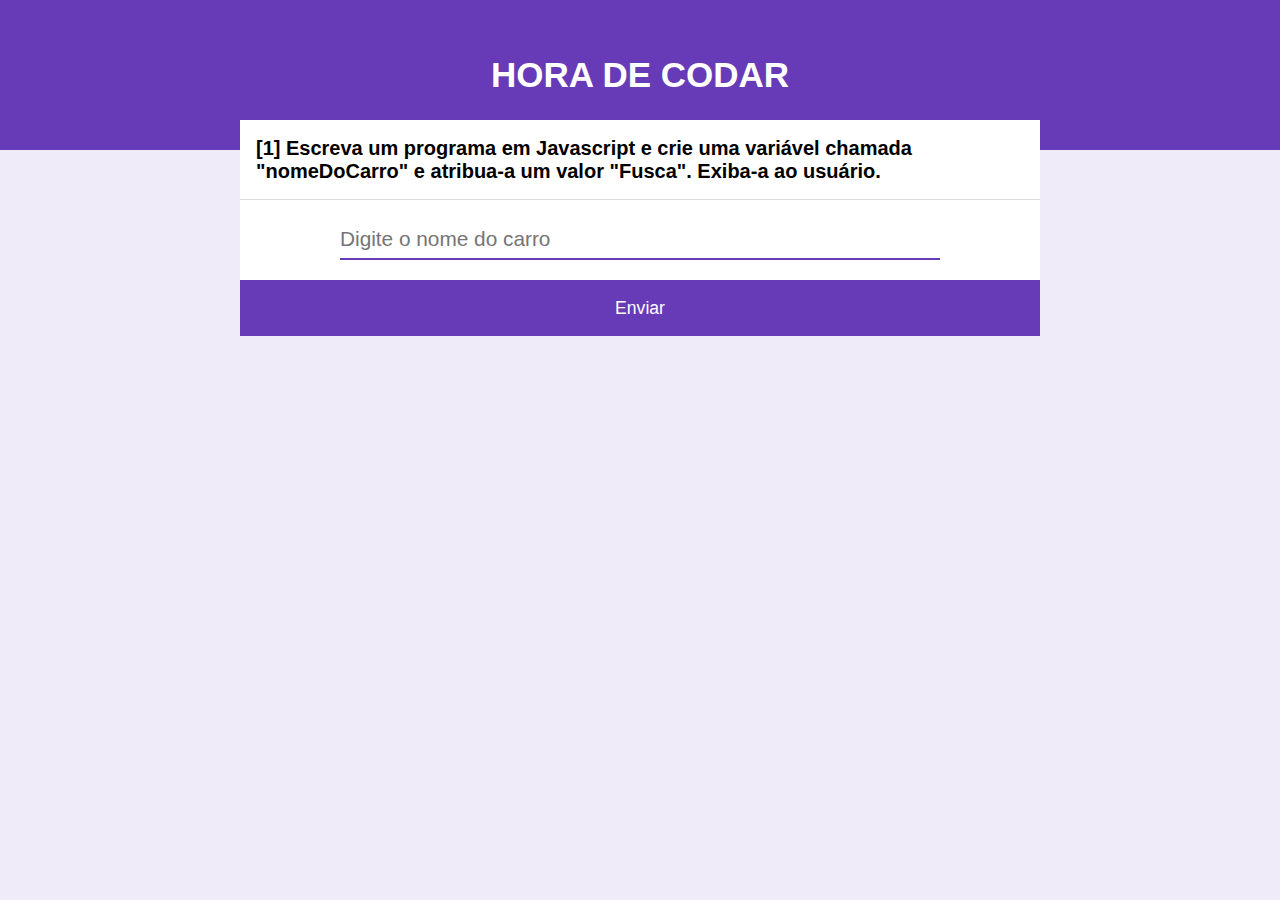
==== 11. Hora de Codar/index.html @ 717ae967 "07/03/2023" ====
<!DOCTYPE html>
<html lang="pt-BR">
    <head>
        <meta charset="UTF-8">
        <meta name="viewport" content="width=device-width, initial-scale=1.0">
        <meta http-equiv="X-UA-Compatible" content="ie=edge">

        <title>Hora de Codar</title>
        <meta http-equiv="description" content="Logica de Programação">

        <link rel="stylesheet" href="css/normalize.css">
        <link rel="stylesheet" href="css/style.css">

        <script src="js/main.js"></script>
    </head>

    <body>
        <header>
            <h1>HORA DE CODAR</h1>
        </header>

        <main>
            <div class="question-container">
                <div class="question-header">
                    <h2>[1] Escreva um programa em Javascript e crie uma variável chamada "nomeDoCarro" e atribua-a um valor "Fusca". Exiba-a ao usuário.</h2>
                    <div class="line"></div>
                </div>
                <div class="question-body">
                    <input type="input" class="form__field" placeholder="Digite o nome do carro" name="nomeDoCarro" id="nomeDoCarro" required />
                </div>
                <button id="progress">Enviar</button>
            </div>
        </main>
    </body>
</html>
---- 11. Hora de Codar/css/style.css ----
:root {
    --roxo: #673AB7;
}

* {
    font-family: "Roboto", sans-serif;
}

body {
    background-color: #F0EBF8;
}

main {
    display: flex;
    justify-content: center;
    align-items: center;
}

header {
    overflow: hidden;
    width: 100%;
    height: 150px;
    background-color: var(--roxo);

    display: flex;
    justify-content: center;
    align-items: center;
}

header h1 {
    color: white;
    font-size: 35px;
}

.question-container {
    overflow: hidden;
    background-color: white;
    width: clamp(800px, 50%, 1600px);

    position: relative;
    bottom: 30px;
}

.question-container .question-header {
    width: 100%;
    height: 100%;
}

.question-container .question-header h2 {
    font-size: 20px;
    text-align: left;
    padding-left: 2%
}

.question-container .question-header .line {
    border-top: 1px solid #dadce0;
    width: 100%;
}

.question-container .question-body {
    padding-top: 20px;
    padding-bottom: 20px;
}

.question-body {
    display: flex;
    justify-content: center;
    align-items: center;
}

.form__field {
    font-family: inherit;
    width: 75%;
    border: 0;
    border-bottom: 2px solid var(--roxo);
    outline: 0;
    font-size: 1.3rem;
    color: black;
    padding: 7px 0;
    background: transparent;
    transition: border-color 0.2s;
}

button {
    background-color: var(--roxo);
    color: #fff;
    border: none;
    display: block;
    width: 100%;
    cursor: pointer;
    font-size: 1.1rem;
    padding: 1.1rem;
}

button:hover {
    background-color: black;
    transition: all 300ms ease;
}
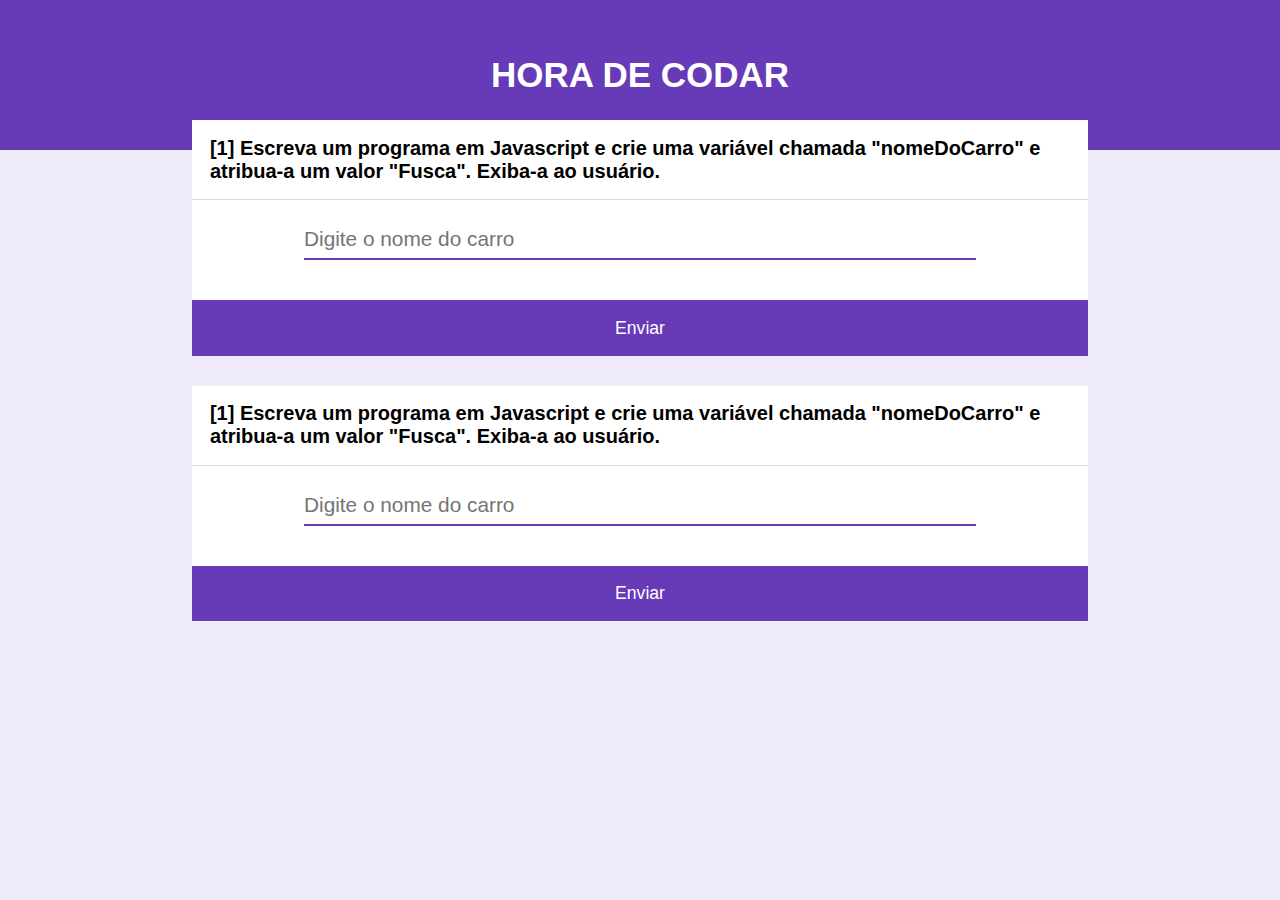
==== commit c64ff4b0: "07/03/2023" ====
--- a/11. Hora de Codar/index.html
+++ b/11. Hora de Codar/index.html
@@ -1,25 +1,26 @@
 <!DOCTYPE html>
 <html lang="pt-BR">
-    <head>
-        <meta charset="UTF-8">
-        <meta name="viewport" content="width=device-width, initial-scale=1.0">
-        <meta http-equiv="X-UA-Compatible" content="ie=edge">
 
-        <title>Hora de Codar</title>
-        <meta http-equiv="description" content="Logica de Programação">
+<head>
+    <meta charset="UTF-8">
+    <meta name="viewport" content="width=device-width, initial-scale=1.0">
+    <meta http-equiv="X-UA-Compatible" content="ie=edge">
 
-        <link rel="stylesheet" href="css/normalize.css">
-        <link rel="stylesheet" href="css/style.css">
+    <title>Hora de Codar</title>
+    <meta http-equiv="description" content="Logica de Programação">
 
-        <script src="js/main.js"></script>
-    </head>
+    <link rel="stylesheet" href="css/normalize.css">
+    <link rel="stylesheet" href="css/style.css">
 
-    <body>
-        <header>
-            <h1>HORA DE CODAR</h1>
-        </header>
+    <script src="js/main.js"></script>
+</head>
 
-        <main>
+<body>
+    <header>
+        <h1>HORA DE CODAR</h1>
+    </header>
+
+    <main id="main">
             <div class="question-container">
                 <div class="question-header">
                     <h2>[1] Escreva um programa em Javascript e crie uma variável chamada "nomeDoCarro" e atribua-a um valor "Fusca". Exiba-a ao usuário.</h2>
@@ -27,9 +28,11 @@
                 </div>
                 <div class="question-body">
                     <input type="input" class="form__field" placeholder="Digite o nome do carro" name="nomeDoCarro" id="nomeDoCarro" required />
+                    <!-- <p class="form__result">Resultado</p> -->
                 </div>
                 <button id="progress">Enviar</button>
             </div>
-        </main>
-    </body>
+    </main>
+</body>
+
 </html>--- a/11. Hora de Codar/css/style.css
+++ b/11. Hora de Codar/css/style.css
@@ -12,8 +12,13 @@
 
 main {
     display: flex;
+    flex-direction: column;
     justify-content: center;
     align-items: center;
+}
+
+main > * {
+    margin-bottom: 30px;
 }
 
 header {
@@ -35,7 +40,7 @@
 .question-container {
     overflow: hidden;
     background-color: white;
-    width: clamp(800px, 50%, 1600px);
+    width: clamp(200px, 70%, 1600px);
 
     position: relative;
     bottom: 30px;
@@ -64,8 +69,12 @@
 
 .question-body {
     display: flex;
-    justify-content: center;
+    flex-direction: column;
     align-items: center;
+}
+
+.question-body > * {
+    margin-bottom: 20px;
 }
 
 .form__field {
@@ -80,6 +89,7 @@
     background: transparent;
     transition: border-color 0.2s;
 }
+
 
 button {
     background-color: var(--roxo);
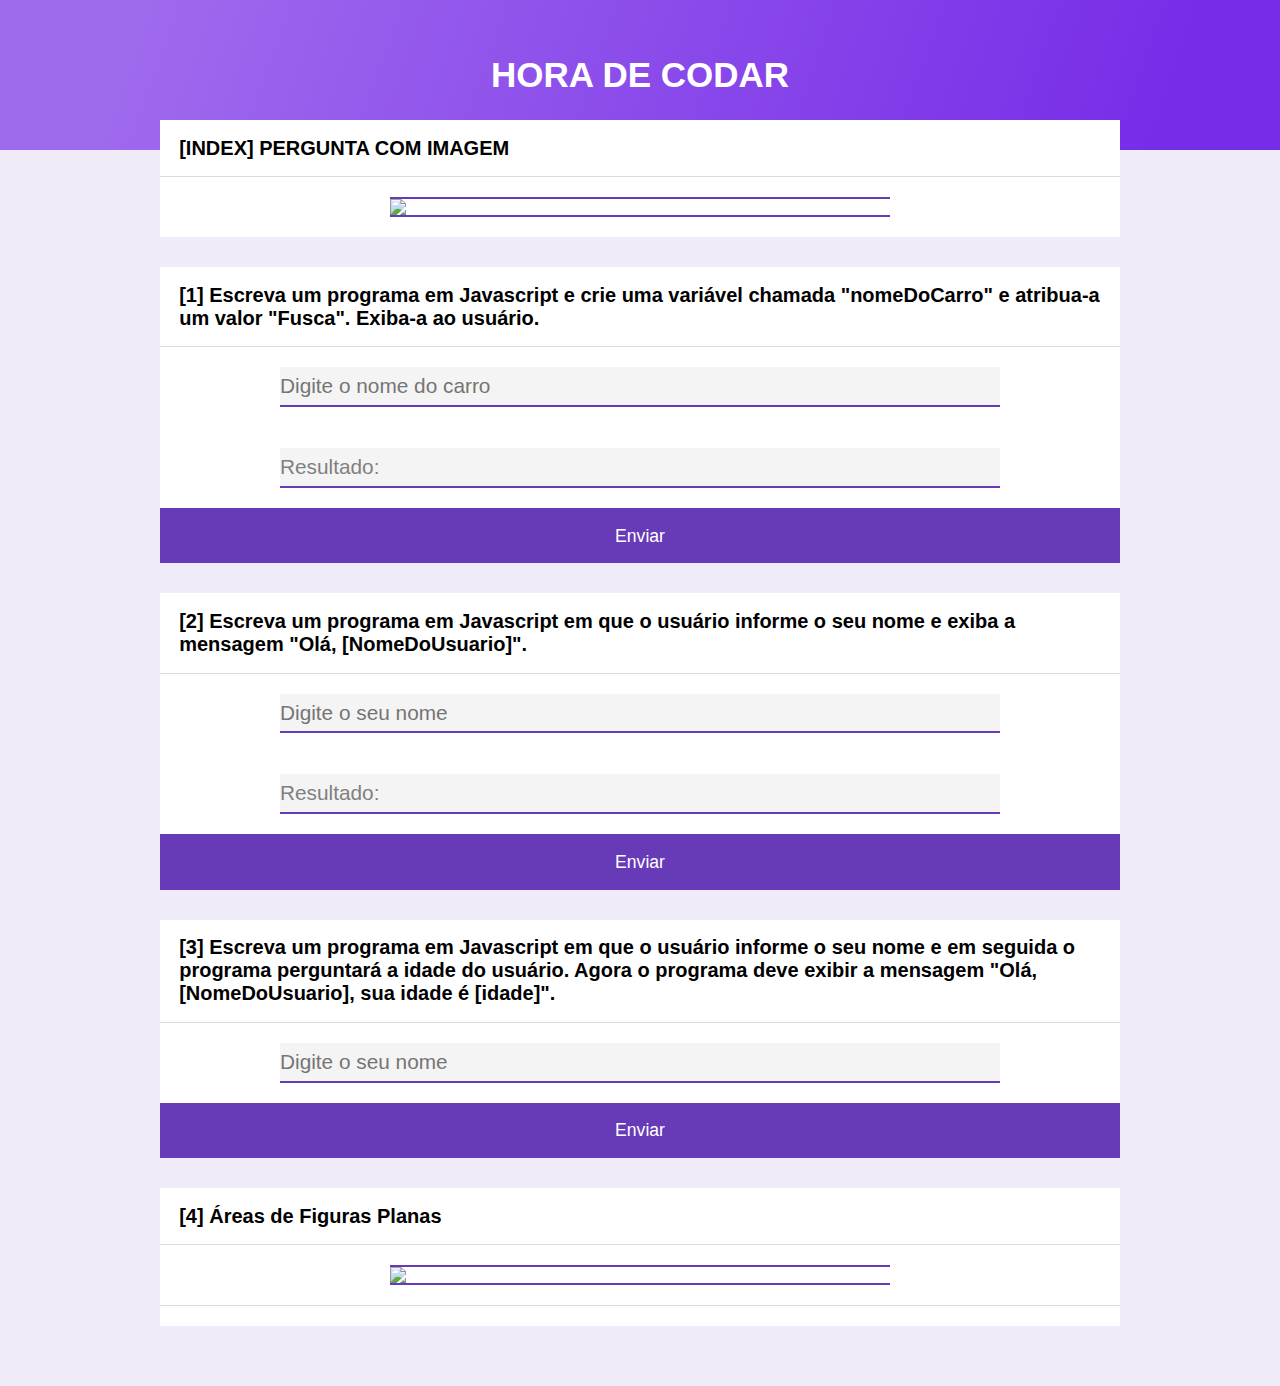
==== commit db7e3d0d: "08/03/2023" ====
--- a/11. Hora de Codar/index.html
+++ b/11. Hora de Codar/index.html
@@ -21,16 +21,31 @@
     </header>
 
     <main id="main">
+        <!--
             <div class="question-container">
                 <div class="question-header">
-                    <h2>[1] Escreva um programa em Javascript e crie uma variável chamada "nomeDoCarro" e atribua-a um valor "Fusca". Exiba-a ao usuário.</h2>
+                    <h2>[100] Escreva um programa em Javascript e crie uma variável chamada "nomeDoCarro" e atribua-a um valor "Fusca". Exiba-a ao usuário.</h2>
                     <div class="line"></div>
+                    <picture>
+                        <img src="https://lh6.googleusercontent.com/12VeEnZzYRUQqnRbEjxjJ3m2H6BxAU-oLQ0vuG08k-hpqXq5A36AZBSilhnFhT1Phe4S6ClFM6AHTHMTXkEf9BksDv2jI3bqHSH4nOR_tqbRntx4pmbdt3EzOLGrttrFtw=w321">
+                    </picture>
                 </div>
                 <div class="question-body">
                     <input type="input" class="form__field" placeholder="Digite o nome do carro" name="nomeDoCarro" id="nomeDoCarro" required />
-                    <!-- <p class="form__result">Resultado</p> -->
+                    <p class="form__result">Resultado</p>
                 </div>
                 <button id="progress">Enviar</button>
+            </div>
+            -->
+
+            <div class="question-container">
+                <div class="question-header">
+                    <h2>[INDEX] PERGUNTA COM IMAGEM</h2>
+                    <div class="line"></div>
+                    <picture>
+                        <img src="https://lh6.googleusercontent.com/12VeEnZzYRUQqnRbEjxjJ3m2H6BxAU-oLQ0vuG08k-hpqXq5A36AZBSilhnFhT1Phe4S6ClFM6AHTHMTXkEf9BksDv2jI3bqHSH4nOR_tqbRntx4pmbdt3EzOLGrttrFtw=w321">
+                    </picture>
+                </div>
             </div>
     </main>
 </body>
--- a/11. Hora de Codar/css/style.css
+++ b/11. Hora de Codar/css/style.css
@@ -25,7 +25,7 @@
     overflow: hidden;
     width: 100%;
     height: 150px;
-    background-color: var(--roxo);
+    background: linear-gradient(109.6deg, rgba(119, 44, 232, 0.68) 11.5%, rgb(119, 44, 232) 91.2%);
 
     display: flex;
     justify-content: center;
@@ -40,7 +40,7 @@
 .question-container {
     overflow: hidden;
     background-color: white;
-    width: clamp(200px, 70%, 1600px);
+    width: clamp(350px, 75%, 1000px);
 
     position: relative;
     bottom: 30px;
@@ -64,7 +64,24 @@
 
 .question-container .question-body {
     padding-top: 20px;
-    padding-bottom: 20px;
+}
+
+.question-header picture {
+    display: flex;
+    justify-content: center;
+    align-items: center;
+}
+
+.question-header picture img {
+    width: clamp(250px, 75%, 500px);
+    max-height: 500px;
+    object-fit: contain;
+    
+    border-bottom: 2px solid var(--roxo);
+    border-top: 2px solid var(--roxo);
+
+    margin-top: 20px;
+    margin-bottom: 20px;
 }
 
 .question-body {
@@ -86,7 +103,20 @@
     font-size: 1.3rem;
     color: black;
     padding: 7px 0;
+    background-color: #f5f4f4;
+    transition: border-color 0.2s;
+}
+
+.form__result {
+    font-family: inherit;
+    width: 75%;
+    border-bottom: 2px solid var(--roxo);
+    outline: 0;
+    font-size: 1.3rem;
+    color: gray;
+    padding: 7px 0;
     background: transparent;
+    background-color: #f5f4f4;
     transition: border-color 0.2s;
 }
 
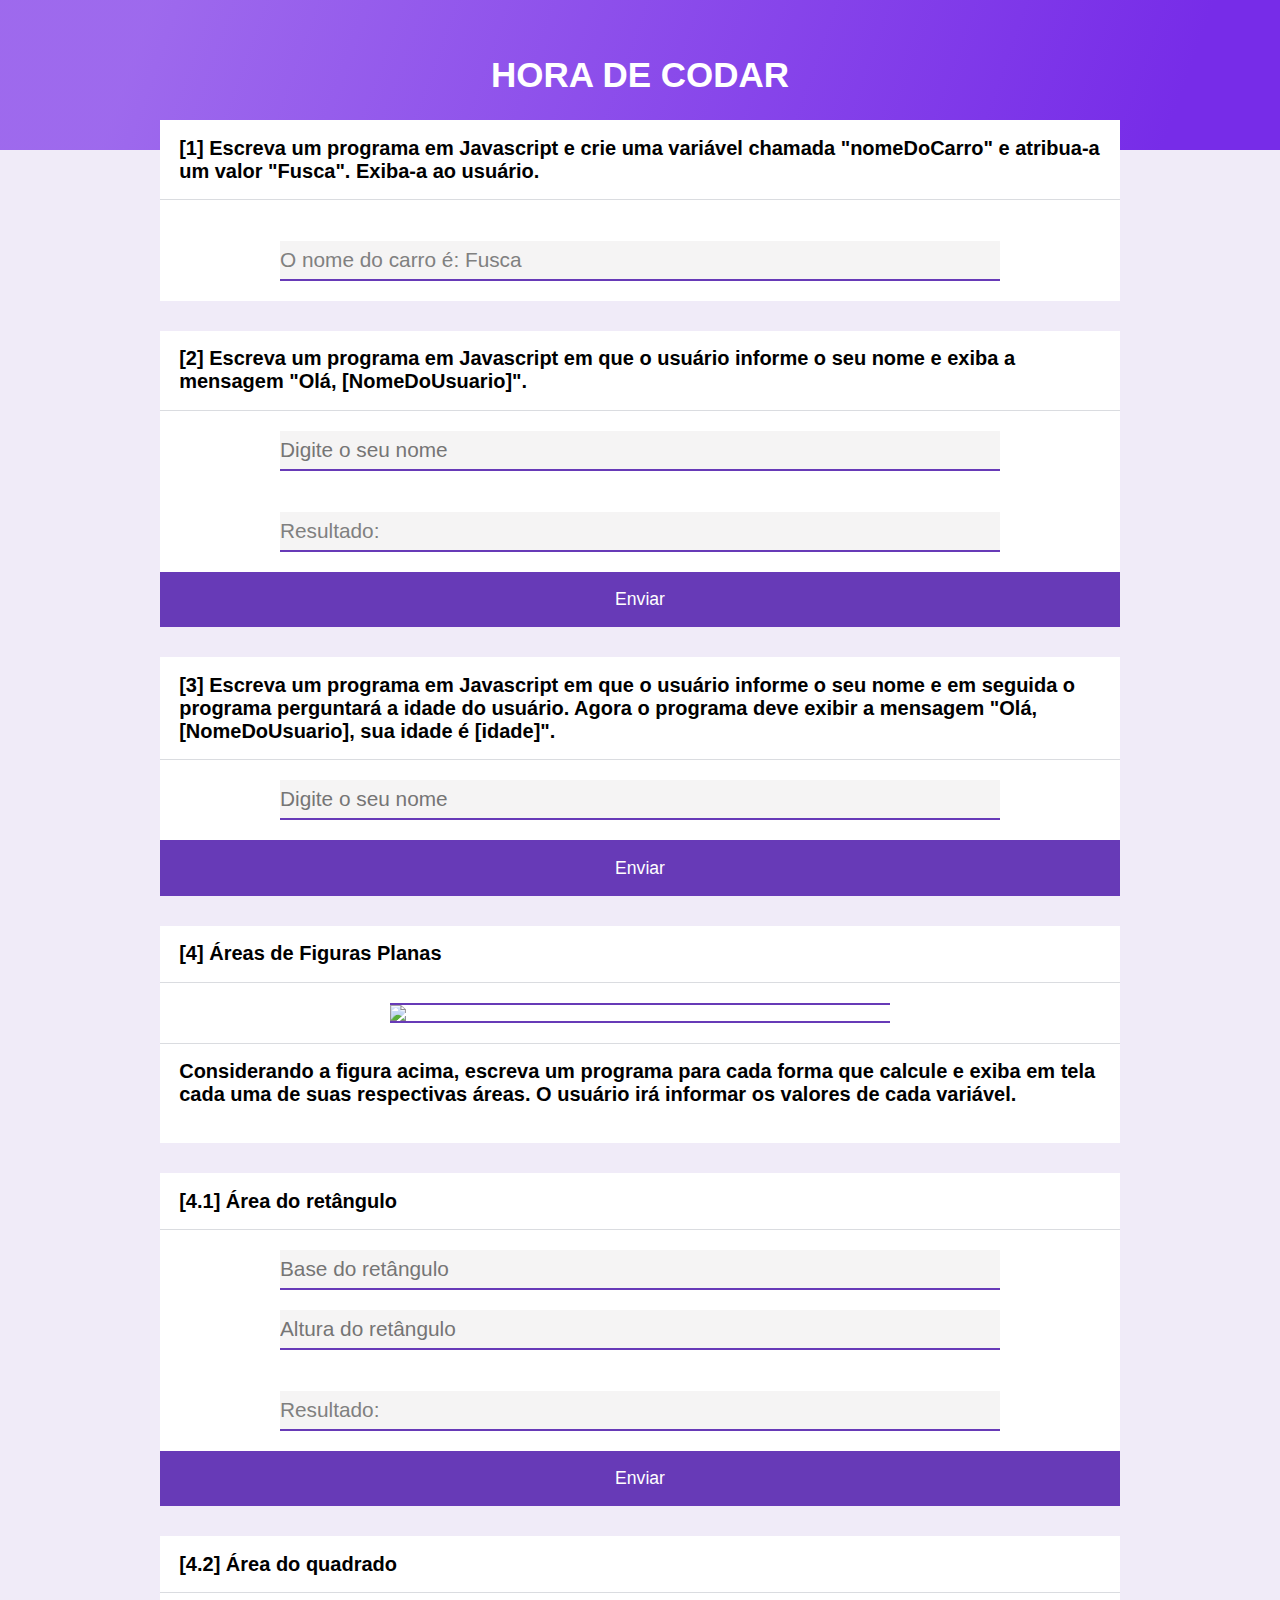
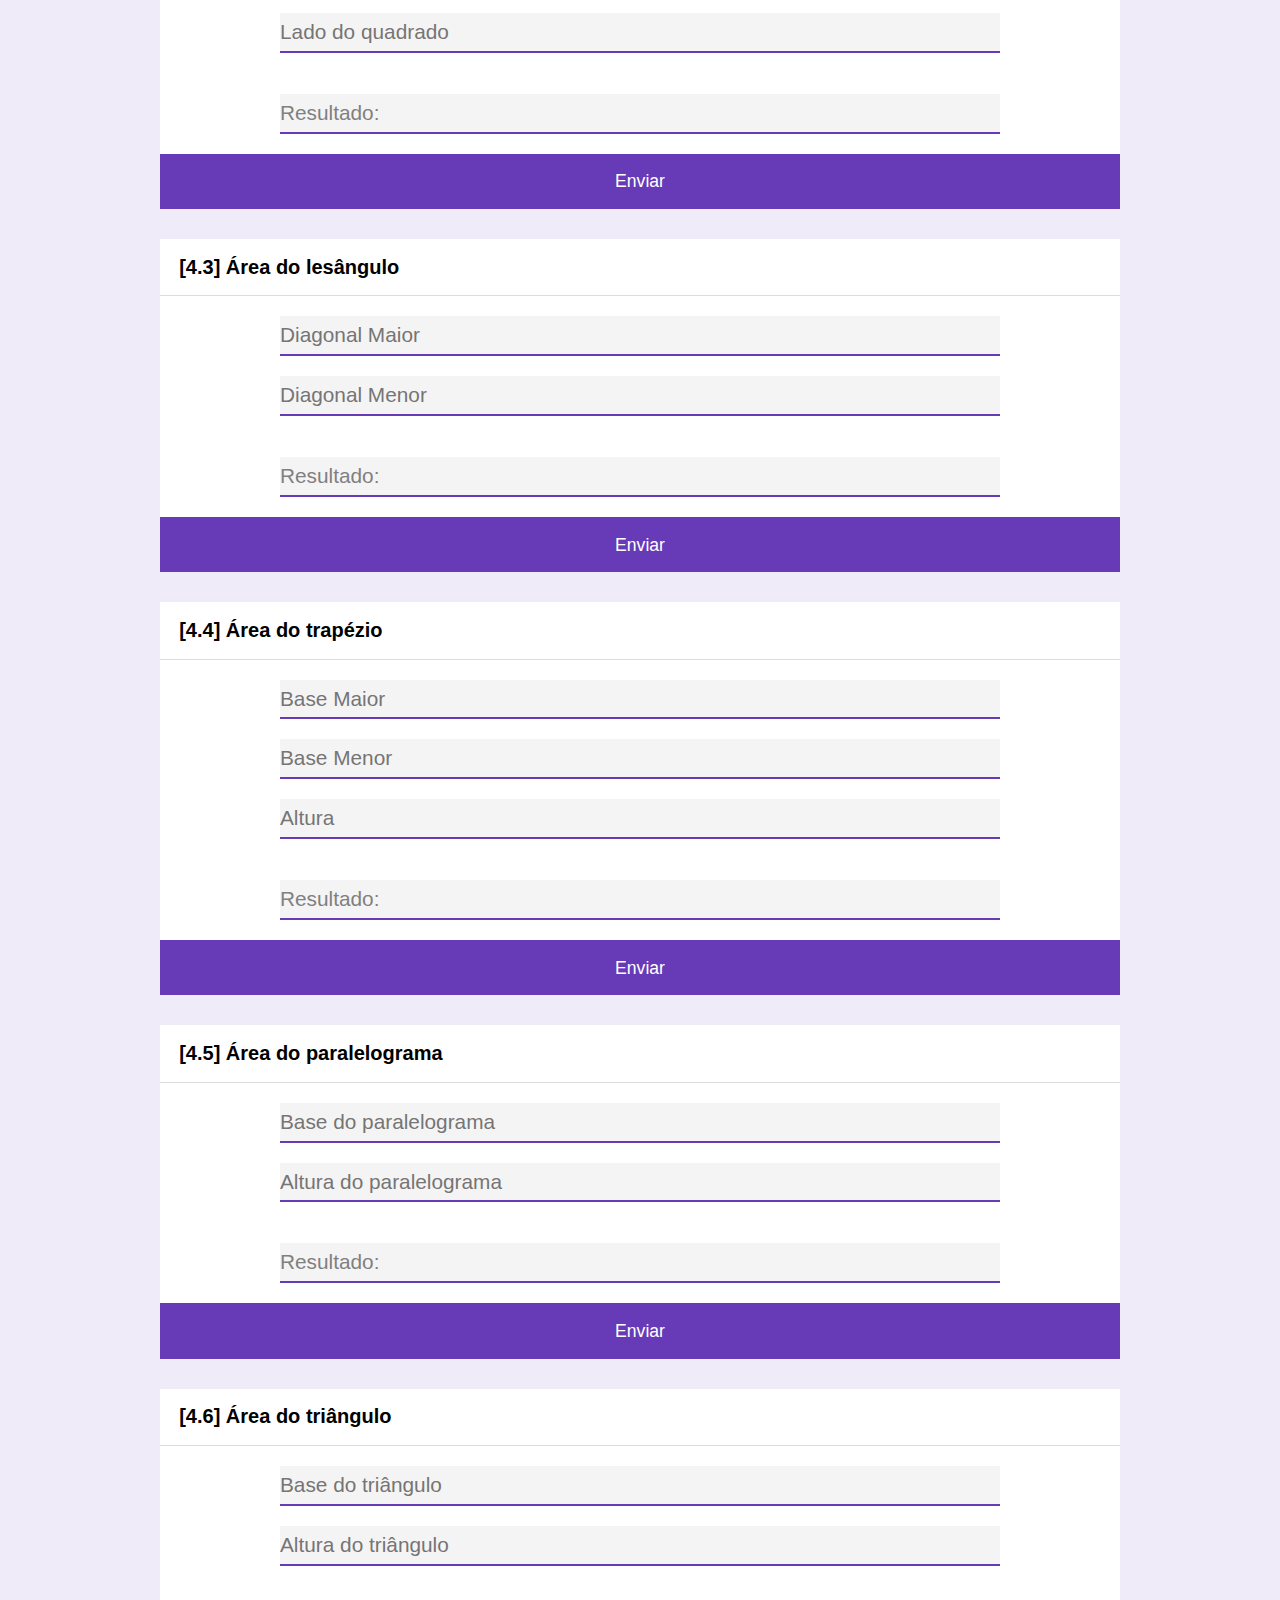
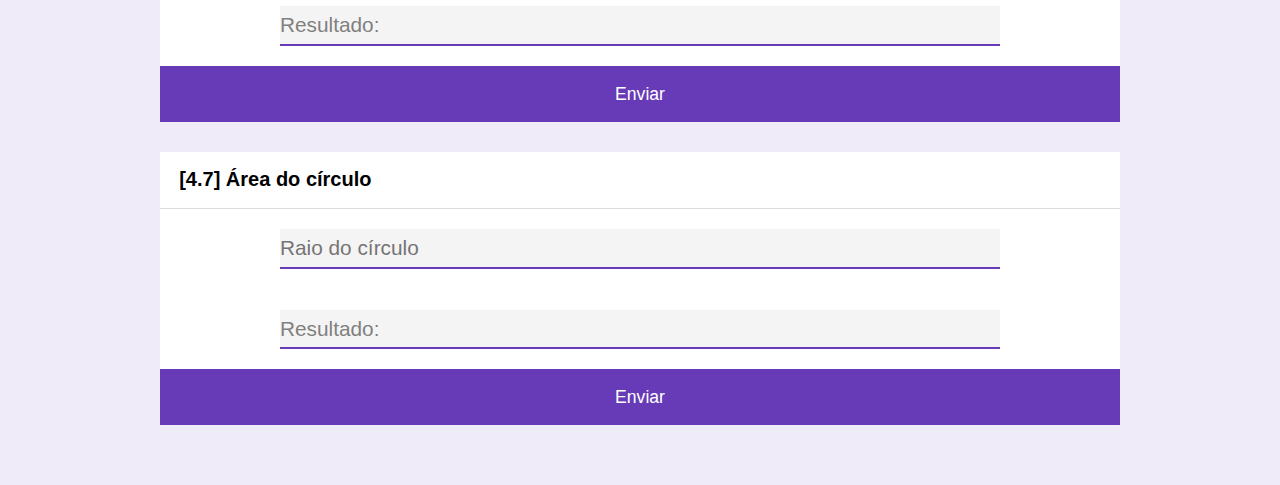
==== commit 80dcbf1a: "08/03/2023" ====
--- a/11. Hora de Codar/index.html
+++ b/11. Hora de Codar/index.html
@@ -12,7 +12,7 @@
     <link rel="stylesheet" href="css/normalize.css">
     <link rel="stylesheet" href="css/style.css">
 
-    <script src="js/main.js"></script>
+    <script src="./js/main.js"></script>
 </head>
 
 <body>
@@ -38,6 +38,7 @@
             </div>
             -->
 
+            <!--
             <div class="question-container">
                 <div class="question-header">
                     <h2>[INDEX] PERGUNTA COM IMAGEM</h2>
@@ -47,6 +48,7 @@
                     </picture>
                 </div>
             </div>
+        -->
     </main>
 </body>
 
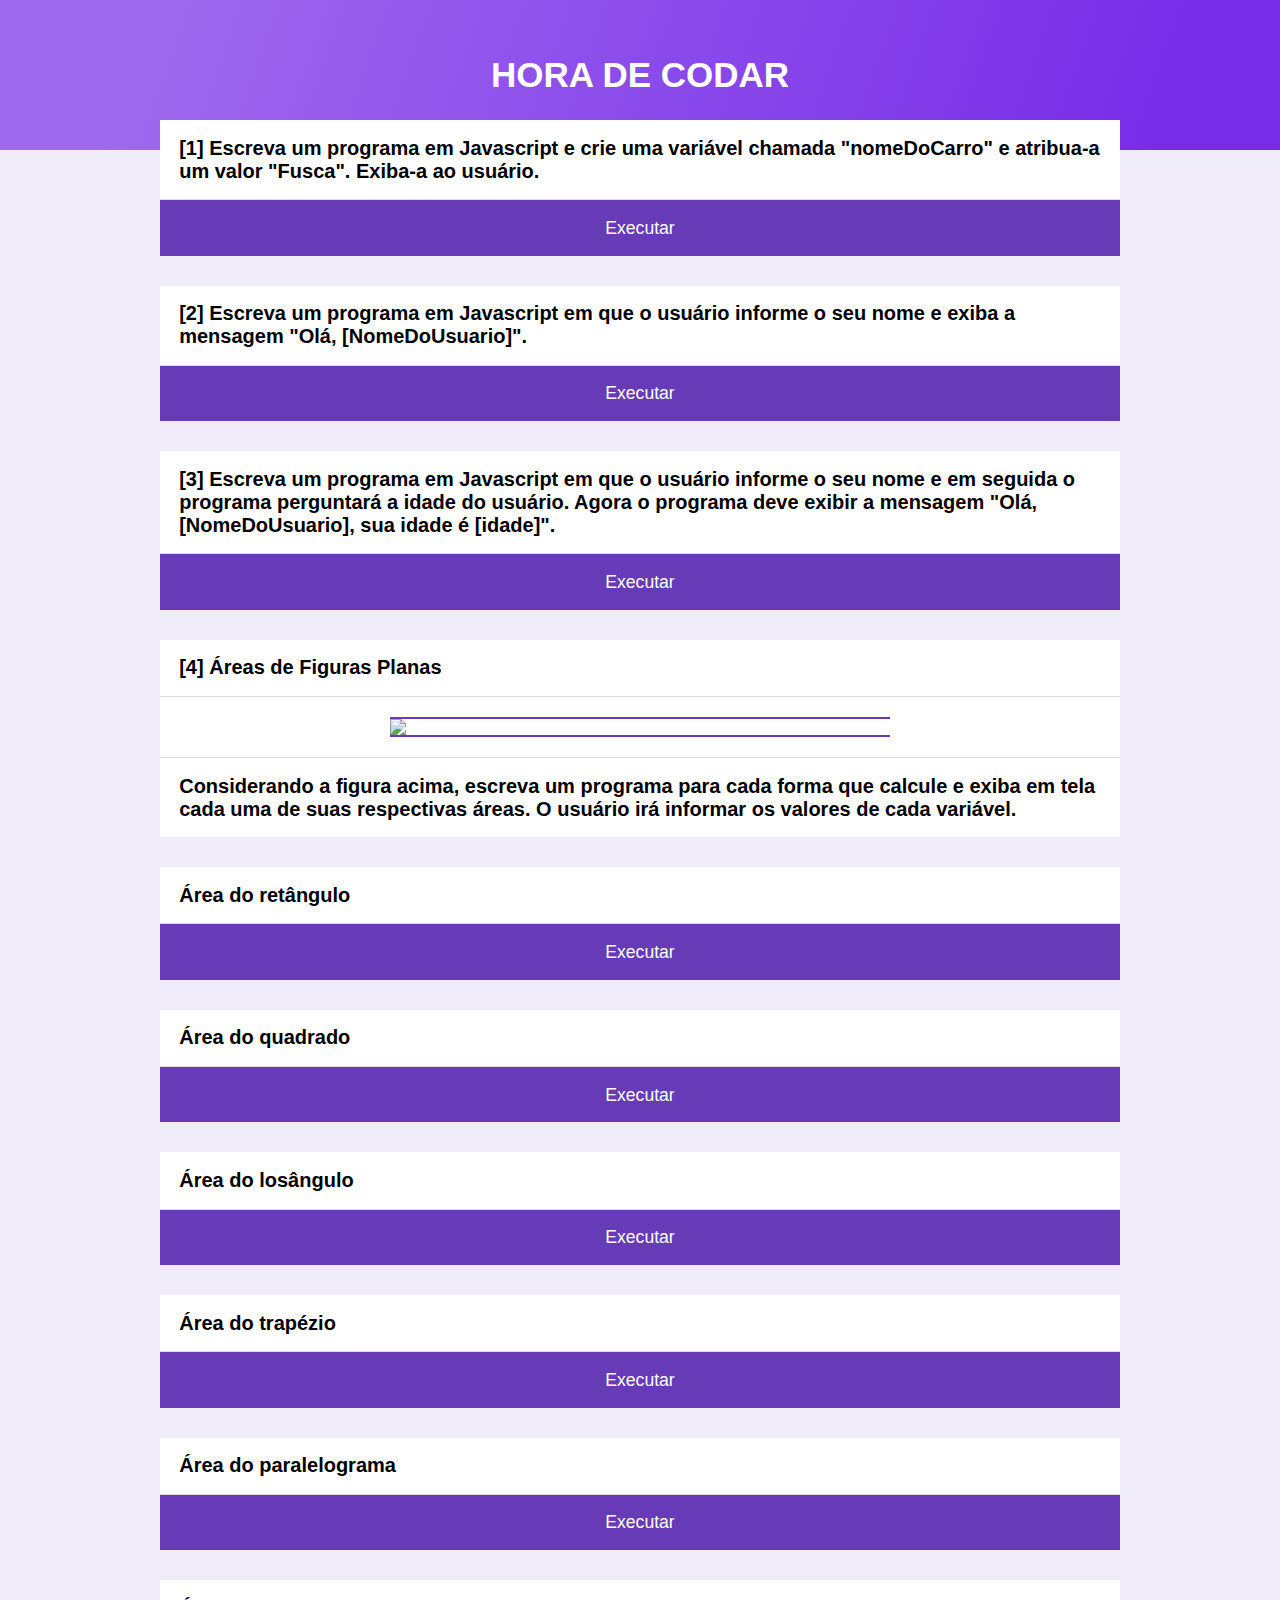
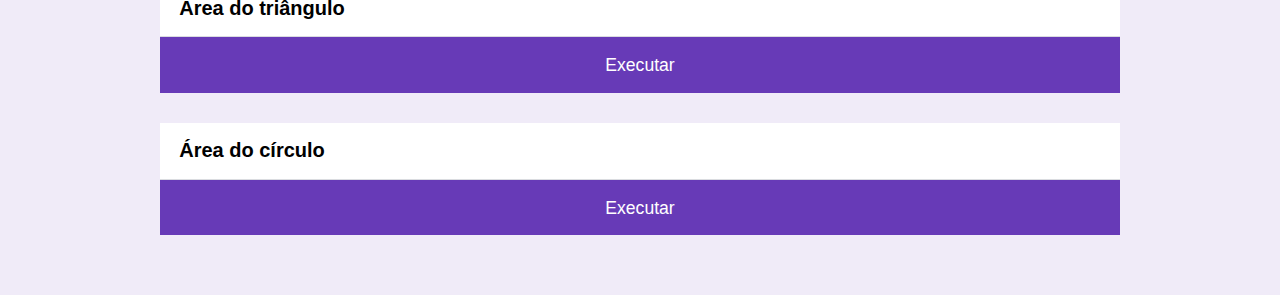
==== commit a57af1ea: "10/03/2023" ====
--- a/11. Hora de Codar/index.html
+++ b/11. Hora de Codar/index.html
@@ -12,7 +12,7 @@
     <link rel="stylesheet" href="css/normalize.css">
     <link rel="stylesheet" href="css/style.css">
 
-    <script src="./js/main.js"></script>
+    <script src="./javascript/exercises.js"></script>
 </head>
 
 <body>
@@ -38,7 +38,7 @@
             </div>
             -->
 
-            <!--
+        <!--
             <div class="question-container">
                 <div class="question-header">
                     <h2>[INDEX] PERGUNTA COM IMAGEM</h2>
@@ -49,6 +49,116 @@
                 </div>
             </div>
         -->
+
+        <!-- Questão 1 -->
+        <div class="question-container">
+            <div class="question-header">
+                <h2>[1] Escreva um programa em Javascript e crie uma variável chamada "nomeDoCarro" e atribua-a um valor
+                    "Fusca". Exiba-a ao usuário.</h2>
+                <div class="line"></div>
+            </div>
+            <button id="progress" onClick="exercicio_1()">Executar</button>
+        </div>
+
+        <!-- Questão 2 -->
+        <div class="question-container">
+            <div class="question-header">
+                <h2>[2] Escreva um programa em Javascript em que o usuário informe o seu nome e exiba a mensagem "Olá,
+                    [NomeDoUsuario]".</h2>
+                <div class="line"></div>
+            </div>
+            <button id="progress" onClick="exercicio_2()">Executar</button>
+        </div>
+
+        <!-- Questão 3 -->
+        <div class="question-container">
+            <div class="question-header">
+                <h2>[3] Escreva um programa em Javascript em que o usuário informe o seu nome e em seguida o programa
+                    perguntará a idade do usuário. Agora o programa deve exibir a mensagem "Olá, [NomeDoUsuario], sua
+                    idade é [idade]".</h2>
+                <div class="line"></div>
+            </div>
+            <button id="progress" onClick="exercicio_3()">Executar</button>
+        </div>
+
+        <!-- Questão 4 -->
+        <div class="question-container">
+            <div class="question-header">
+                <h2>[4] Áreas de Figuras Planas</h2>
+                <div class="line"></div>
+                <picture>
+                    <img
+                        src="https://lh6.googleusercontent.com/12VeEnZzYRUQqnRbEjxjJ3m2H6BxAU-oLQ0vuG08k-hpqXq5A36AZBSilhnFhT1Phe4S6ClFM6AHTHMTXkEf9BksDv2jI3bqHSH4nOR_tqbRntx4pmbdt3EzOLGrttrFtw=w321">
+                </picture>
+                <div class="line"></div>
+                <h2>Considerando a figura acima, escreva um programa para cada forma que calcule e exiba em tela cada uma de suas respectivas áreas. O usuário irá informar os valores de cada variável.</h2>
+            </div>
+        </div>
+
+        <!-- Questão 4.1 -->
+        <div class="question-container">
+            <div class="question-header">
+                <h2>Área do retângulo</h2>
+                <div class="line"></div>
+            </div>
+            <button id="progress" onClick="exercicio_4_1()">Executar</button>
+        </div>
+
+        <!-- Questão 4.2 -->
+        <div class="question-container">
+            <div class="question-header">
+                <h2>Área do quadrado</h2>
+                <div class="line"></div>
+            </div>
+            <button id="progress" onClick="exercicio_4_2()">Executar</button>
+        </div>
+
+        <!-- Questão 4.3 -->
+        <div class="question-container">
+            <div class="question-header">
+                <h2>Área do losângulo</h2>
+                <div class="line"></div>
+            </div>
+            <button id="progress" onClick="exercicio_4_3()">Executar</button>
+        </div>
+
+        <!-- Questão 4.4-->
+        <div class="question-container">
+            <div class="question-header">
+                <h2>Área do trapézio</h2>
+                <div class="line"></div>
+            </div>
+            <button id="progress" onClick="exercicio_4_4()">Executar</button>
+        </div>
+
+        <!-- Questão 4.5 -->
+        <div class="question-container">
+            <div class="question-header">
+                <h2>Área do paralelograma</h2>
+                <div class="line"></div>
+            </div>
+            <button id="progress" onClick="exercicio_4_5()">Executar</button>
+        </div>
+
+        <!-- Questão 4.6 -->
+        <div class="question-container">
+            <div class="question-header">
+                <h2>Área do triângulo</h2>
+                <div class="line"></div>
+            </div>
+            <button id="progress" onClick="exercicio_4_6()">Executar</button>
+        </div>
+
+        <!-- Questão 4.7 -->
+        <div class="question-container">
+            <div class="question-header">
+                <h2>Área do círculo</h2>
+                <div class="line"></div>
+            </div>
+            <button id="progress" onClick="exercicio_4_7()">Executar</button>
+        </div>
+
+        <!-- Questão 5-->
     </main>
 </body>
 
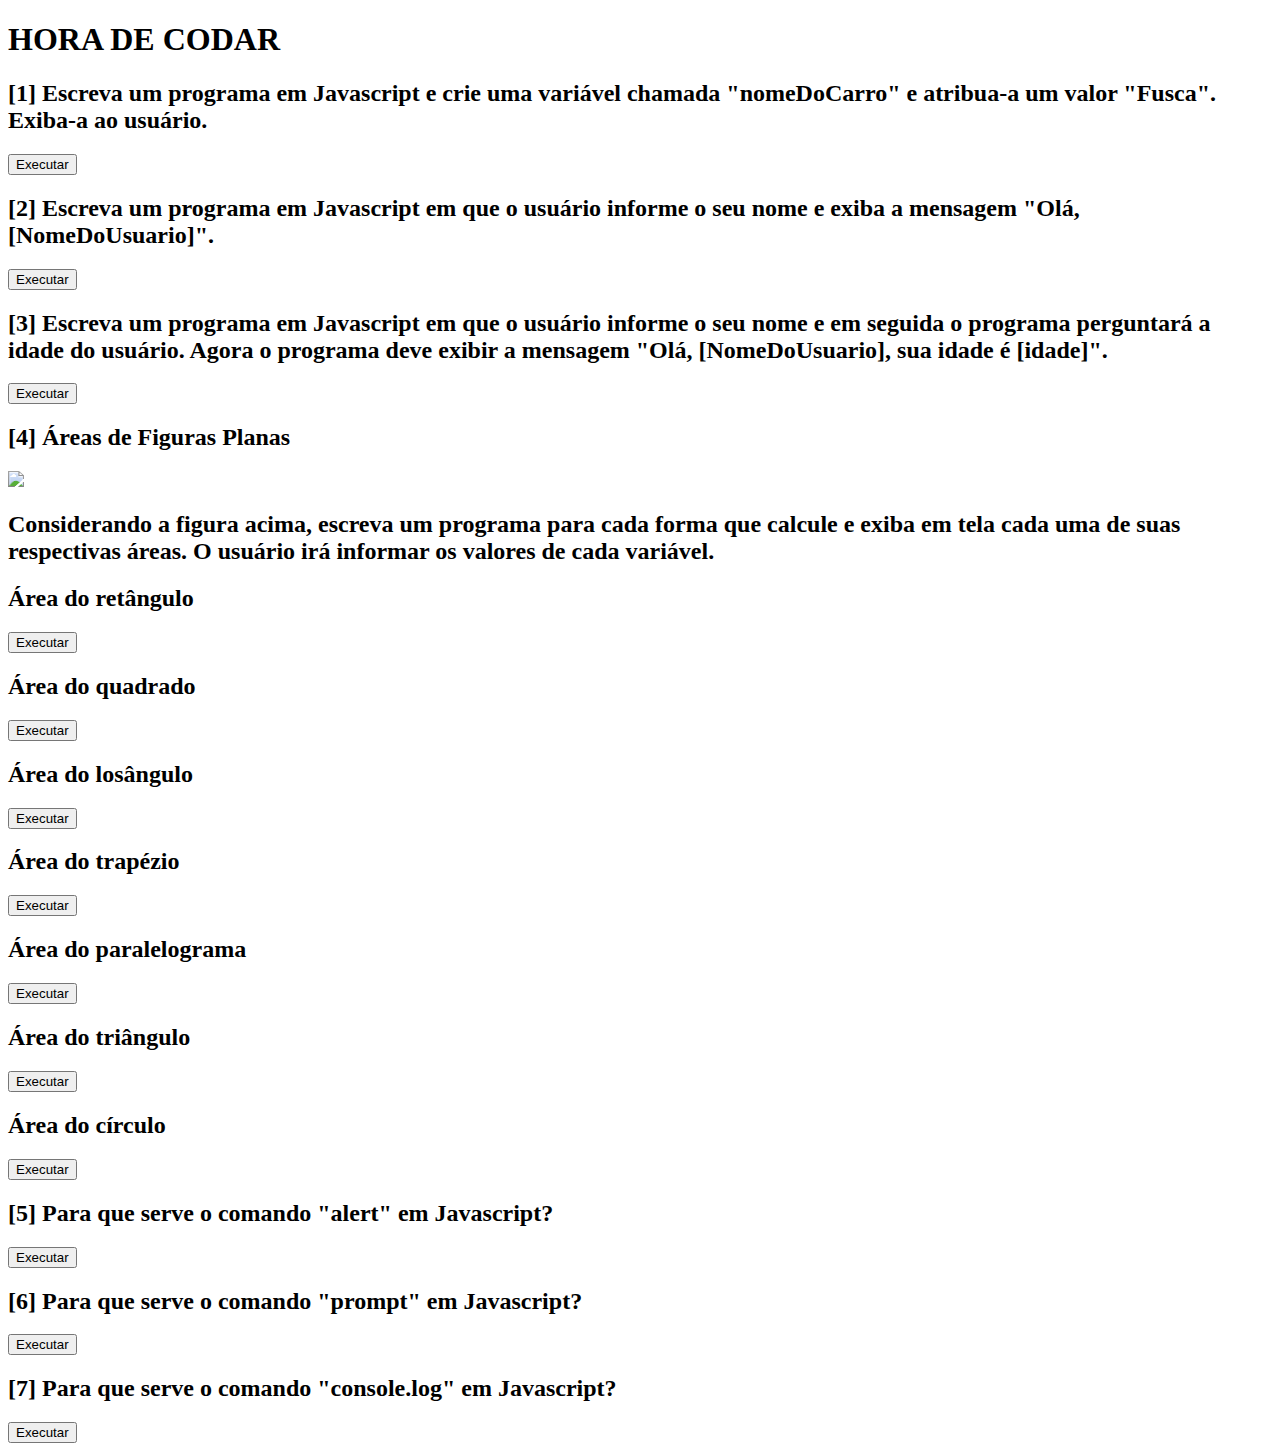
==== commit 1976882d: "10/03/2023" ====
--- a/11. Hora de Codar/index.html
+++ b/11. Hora de Codar/index.html
@@ -91,7 +91,8 @@
                         src="https://lh6.googleusercontent.com/12VeEnZzYRUQqnRbEjxjJ3m2H6BxAU-oLQ0vuG08k-hpqXq5A36AZBSilhnFhT1Phe4S6ClFM6AHTHMTXkEf9BksDv2jI3bqHSH4nOR_tqbRntx4pmbdt3EzOLGrttrFtw=w321">
                 </picture>
                 <div class="line"></div>
-                <h2>Considerando a figura acima, escreva um programa para cada forma que calcule e exiba em tela cada uma de suas respectivas áreas. O usuário irá informar os valores de cada variável.</h2>
+                <h2>Considerando a figura acima, escreva um programa para cada forma que calcule e exiba em tela cada
+                    uma de suas respectivas áreas. O usuário irá informar os valores de cada variável.</h2>
             </div>
         </div>
 
@@ -159,6 +160,31 @@
         </div>
 
         <!-- Questão 5-->
+        <div class="question-container">
+            <div class="question-header">
+                <h2>[5] Para que serve o comando "alert" em Javascript?</h2>
+                <div class="line"></div>
+            </div>
+            <button id="progress" onClick="exercicioDeResposta(5)">Executar</button>
+        </div>
+
+        <!-- Questão 6-->
+        <div class="question-container">
+            <div class="question-header">
+                <h2>[6] Para que serve o comando "prompt" em Javascript?</h2>
+                <div class="line"></div>
+            </div>
+            <button id="progress" onClick="exercicioDeResposta(6)">Executar</button>
+        </div>
+
+        <!-- Questão 7-->
+        <div class="question-container">
+            <div class="question-header">
+                <h2>[7] Para que serve o comando "console.log" em Javascript?</h2>
+                <div class="line"></div>
+            </div>
+            <button id="progress" onClick="exercicioDeResposta(7)">Executar</button>
+        </div>
     </main>
 </body>
 
